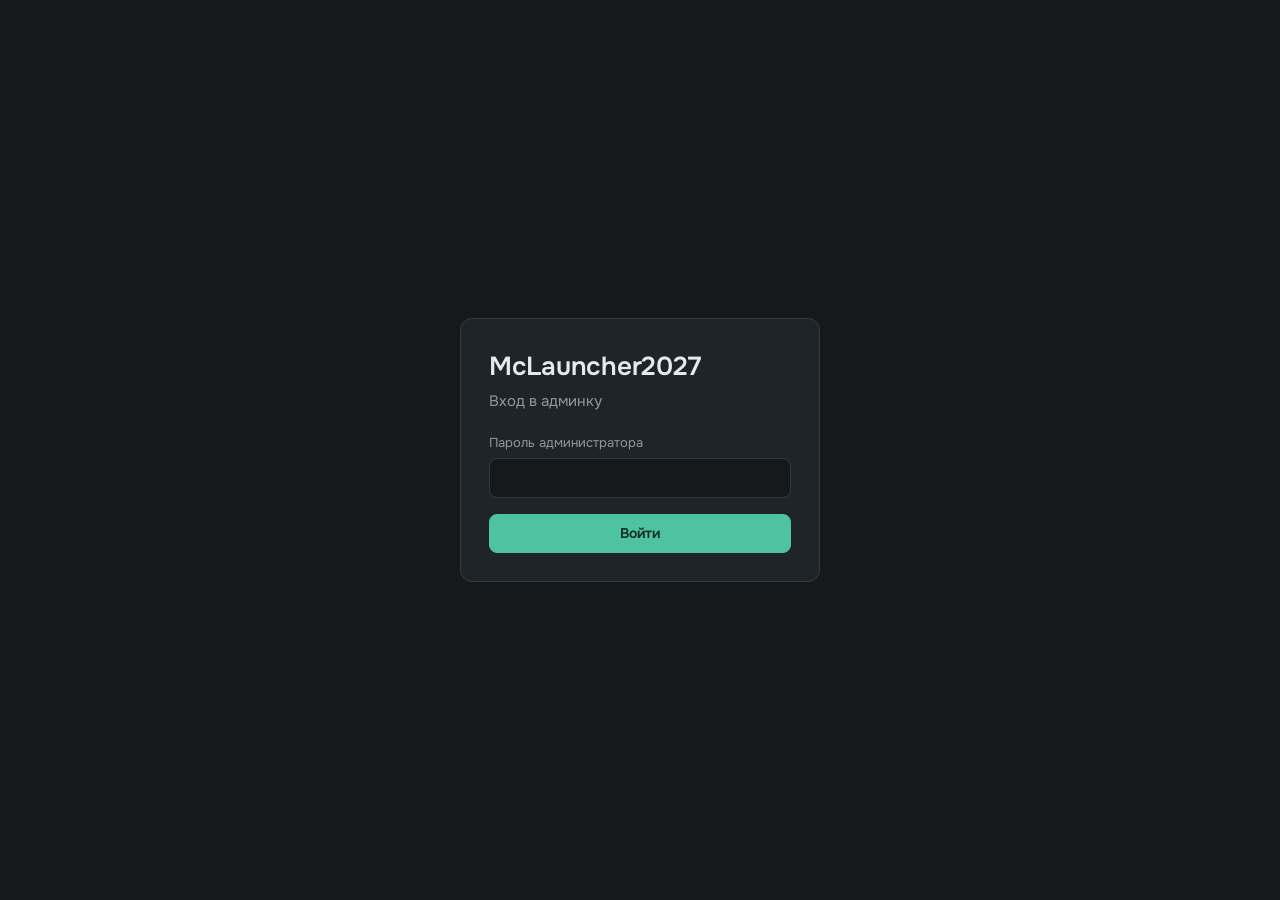
==== server/app/static/admin/index.html @ a1b31156 "add install mods on server" ====
<!doctype html>
<html lang="ru">
<head>
  <meta charset="utf-8" />
  <meta name="viewport" content="width=device-width, initial-scale=1" />
  <title>McLauncher2027 — админка</title>
  <link rel="preconnect" href="https://fonts.googleapis.com" />
  <link rel="preconnect" href="https://fonts.gstatic.com" crossorigin />
  <link href="https://fonts.googleapis.com/css2?family=JetBrains+Mono:wght@400;500&family=Onest:wght@400;500;600&display=swap" rel="stylesheet" />
  <link rel="stylesheet" href="style.css" />
</head>
<body>
  <section id="screen-login" class="login" hidden>
    <form id="login-form" class="login-card">
      <h1>McLauncher2027</h1>
      <p class="muted">Вход в админку</p>
      <label class="field">Пароль администратора
        <input type="password" id="login-password" required autofocus autocomplete="current-password" />
      </label>
      <p id="login-error" class="error-text" role="alert" hidden></p>
      <button type="submit" class="btn btn-primary">Войти</button>
    </form>
  </section>

  <div id="screen-main" class="shell" hidden>
    <aside class="sidebar">
      <div class="brand">McLauncher2027</div>
      <nav id="nav" aria-label="Разделы">
        <a href="#/overview" data-route="overview">Обзор</a>
        <a href="#/mods" data-route="mods">Моды <span class="count" id="nav-mods-count"></span></a>
        <a href="#/server" data-route="server">Сервер</a>
      </nav>
      <button id="btn-logout" class="btn btn-ghost sidebar-foot" type="button">Выйти</button>
    </aside>

    <div class="content">
      <div class="profile-strip" id="profile-strip" aria-live="polite"></div>

      <main>
        <!-- Обзор -->
        <section class="page" data-page="overview" hidden>
          <h1>Обзор</h1>
          <p class="muted lead">Всё ли готово, чтобы игроки зашли на сервер через лаунчер.</p>
          <ul class="checks" id="checks"></ul>
        </section>

        <!-- Моды -->
        <section class="page" data-page="mods" hidden>
          <div class="page-head">
            <h1>Моды</h1>
            <div class="head-actions">
              <button class="btn" id="btn-modrinth" type="button">Найти на Modrinth</button>
              <button class="btn btn-primary" id="btn-add-mods" type="button">Загрузить файлы</button>
            </div>
          </div>

          <div class="toolbar">
            <input type="search" id="mods-search" placeholder="Поиск по названию или файлу" aria-label="Поиск модов" />
            <label class="switch">
              <input type="checkbox" id="mods-all-versions" />
              <span>Показать и другие версии</span>
            </label>
          </div>

          <div id="mods-list"></div>
        </section>

        <!-- Сервер -->
        <section class="page" data-page="server" hidden>
          <h1>Сервер</h1>
          <p class="muted lead">С этим профилем лаунчер ставит Minecraft и подключается к серверу.</p>

          <form id="profile-form" class="panel form-grid" novalidate>
            <label class="field">Версия Minecraft
              <input type="text" id="profile-mc_version" required placeholder="1.21" class="mono" />
            </label>
            <label class="field">Загрузчик
              <select id="profile-loader">
                <option value="vanilla">vanilla</option>
                <option value="forge">forge</option>
                <option value="neoforge">neoforge</option>
                <option value="fabric">fabric</option>
                <option value="quilt">quilt</option>
              </select>
            </label>
            <label class="field" id="field-loader-version">Версия загрузчика
              <input type="text" id="profile-loader_version" placeholder="51.0.33" class="mono" />
            </label>
            <label class="field">Адрес сервера
              <input type="text" id="profile-server_address" required placeholder="192.168.1.183" class="mono" />
            </label>
            <label class="field">Порт
              <input type="number" id="profile-server_port" required min="1" max="65535" placeholder="25565" class="mono" />
            </label>

            <p class="notice" id="profile-notice" hidden>
              После сохранения лаунчеры игроков при следующем запуске заново поставят Minecraft под этот профиль.
            </p>
            <div class="form-actions">
              <button type="submit" class="btn btn-primary" id="profile-save" disabled>Сохранить профиль</button>
              <button type="button" class="btn btn-ghost" id="profile-reset" hidden>Отменить изменения</button>
            </div>
          </form>

          <h2 class="section-title">Подключение к серверу</h2>
          <p class="muted small">Через него админка кладёт на сервер моды из профиля и наш authlib. FTP — если сервер у хостера с панелью (сам сервер ставит панель). SFTP — свой сервер с доступом по SSH.</p>
          <form id="conn-form" class="panel form-grid" novalidate autocomplete="off">
            <label class="field">Протокол
              <select id="conn-protocol">
                <option value="sftp">SFTP (SSH)</option>
                <option value="ftp">FTP</option>
                <option value="ftps">FTPS (FTP + TLS)</option>
              </select>
            </label>
            <div class="two-cols">
              <label class="field">Хост
                <input type="text" id="conn-host" required class="mono" placeholder="192.168.1.10" />
              </label>
              <label class="field">Порт
                <input type="number" id="conn-port" min="1" max="65535" class="mono" placeholder="22" />
              </label>
            </div>
            <label class="field">Пользователь
              <input type="text" id="conn-username" required class="mono" autocomplete="off" />
            </label>
            <label class="field">Пароль
              <input type="password" id="conn-password" class="mono" autocomplete="new-password" />
            </label>
            <label class="field full" id="field-conn-key">Приватный SSH-ключ (вместо пароля)
              <textarea id="conn-key" rows="3" class="mono" spellcheck="false" placeholder="-----BEGIN OPENSSH PRIVATE KEY-----"></textarea>
            </label>
            <label class="field full">Папка сервера (там, где mods/ и server.properties)
              <input type="text" id="conn-server_dir" required class="mono" placeholder="/opt/minecraft/forge" />
            </label>
            <p class="muted small full" id="conn-secrets-hint" hidden></p>
            <p class="muted small full mono" id="conn-hostkey" hidden></p>
            <div class="form-actions">
              <button type="submit" class="btn btn-primary" id="conn-save">Сохранить</button>
              <button type="button" class="btn" id="conn-test" disabled>Проверить подключение</button>
              <button type="button" class="btn btn-ghost" id="conn-reset-key" hidden>Сбросить ключ хоста</button>
            </div>
          </form>

          <h2 class="section-title">Синхронизация с сервером</h2>
          <p class="muted small">Сначала покажу, что изменится. Лишние моды не удаляются, а уходят в <span class="mono">mods_removed/</span>, оригинальный authlib сохраняется рядом как <span class="mono">.orig</span>. После применения перезапустите сервер.</p>
          <div class="panel">
            <div class="form-actions">
              <button type="button" class="btn" id="sync-plan" disabled>Проверить, что изменится</button>
              <button type="button" class="btn btn-primary" id="sync-apply" disabled>Применить</button>
            </div>
            <div id="sync-report" class="sync-report"></div>
          </div>
        </section>
      </main>
    </div>
  </div>

  <!-- Добавление модов -->
  <dialog id="dlg-add" class="dialog dialog-wide">
    <form method="dialog" class="dialog-head">
      <h2>Добавить моды</h2>
      <button class="btn btn-ghost" value="close" aria-label="Закрыть">Закрыть</button>
    </form>

    <div id="dropzone" class="dropzone" tabindex="0" role="button" aria-label="Выбрать jar-файлы">
      <p><strong>Перетащите .jar сюда</strong> или нажмите, чтобы выбрать</p>
      <p class="muted small">Можно сразу несколько файлов</p>
      <input type="file" id="file-input" accept=".jar" multiple hidden />
    </div>

    <div class="defaults" id="add-defaults" hidden>
      <label class="field">Загрузчик
        <input type="text" id="add-loader" class="mono" />
      </label>
      <label class="field">Версия Minecraft
        <input type="text" id="add-mc_version" class="mono" />
      </label>
      <div class="field">Тип для всех
        <div class="segmented" id="add-type-all" role="group" aria-label="Тип для всех файлов">
          <button type="button" data-type="required" aria-pressed="true">Обязательный</button>
          <button type="button" data-type="optional" aria-pressed="false">Необязательный</button>
        </div>
      </div>
    </div>

    <ul class="queue" id="add-queue"></ul>

    <div class="dialog-foot">
      <p class="muted small" id="add-summary"></p>
      <button class="btn btn-primary" id="add-submit" type="button" disabled>Загрузить</button>
    </div>
  </dialog>

  <!-- Редактирование -->
  <dialog id="dlg-modrinth" class="dialog dialog-wide">
    <form method="dialog" class="dialog-head">
      <h2>Моды с Modrinth</h2>
      <button class="btn btn-ghost" value="close" aria-label="Закрыть">Закрыть</button>
    </form>
    <p class="muted small" id="mr-profile"></p>
    <form id="mr-form" class="mr-search">
      <input type="search" id="mr-query" placeholder="Название мода, например JEI" aria-label="Поиск на Modrinth" />
      <div class="segmented" id="mr-type" role="group" aria-label="Тип добавляемых модов">
        <button type="button" data-type="required" aria-pressed="true">Обязательный</button>
        <button type="button" data-type="optional" aria-pressed="false">Необязательный</button>
      </div>
      <button class="btn btn-primary" type="submit">Найти</button>
    </form>
    <ul class="queue mr-results" id="mr-results"></ul>
    <p class="muted small">Показаны только моды с версией под текущий профиль. Обязательные зависимости добавятся сами. Не нашли — загрузите jar вручную.</p>
  </dialog>

  <dialog id="dlg-edit" class="dialog">
    <form id="edit-form" class="edit-form" novalidate>
      <div class="dialog-head">
        <h2>Изменить мод</h2>
        <button class="btn btn-ghost" type="button" id="edit-close">Закрыть</button>
      </div>
      <p class="muted small mono" id="edit-file"></p>
      <label class="field">Название
        <input type="text" id="edit-name" required maxlength="128" />
      </label>
      <label class="field">Описание
        <input type="text" id="edit-description" maxlength="512" />
      </label>
      <div class="field">Тип
        <div class="segmented" id="edit-type" role="group" aria-label="Тип мода">
          <button type="button" data-type="required">Обязательный</button>
          <button type="button" data-type="optional">Необязательный</button>
        </div>
      </div>
      <label class="switch">
        <input type="checkbox" id="edit-server_side" />
        <span>Нужен на сервере (заливать при синхронизации)</span>
      </label>
      <div class="two-cols">
        <label class="field">Загрузчик
          <input type="text" id="edit-loader" required class="mono" />
        </label>
        <label class="field">Версия Minecraft
          <input type="text" id="edit-mc_version" required class="mono" />
        </label>
      </div>
      <p class="muted small">Сам jar-файл не меняется. Чтобы заменить его, удалите мод и загрузите заново.</p>
      <div class="dialog-foot">
        <button class="btn btn-ghost" type="button" id="edit-cancel">Отмена</button>
        <button class="btn btn-primary" type="submit" id="edit-save" disabled>Сохранить</button>
      </div>
    </form>
  </dialog>

  <!-- Удаление -->
  <dialog id="dlg-delete" class="dialog">
    <form method="dialog">
      <h2>Удалить мод?</h2>
      <p id="delete-text"></p>
      <p class="muted small">Мод пропадёт из базы и файл будет удалён с сервера. Игроки перестанут получать его при следующей синхронизации. Отменить удаление нельзя.</p>
      <div class="dialog-foot">
        <button class="btn btn-ghost" value="cancel">Отмена</button>
        <button class="btn btn-danger" value="confirm" id="delete-confirm">Удалить</button>
      </div>
    </form>
  </dialog>

  <div class="toasts" id="toasts" aria-live="polite"></div>

  <script src="app.js"></script>
</body>
</html>
---- server/app/static/admin/style.css ----
:root {
  color-scheme: dark;
  --bg: #16191c;
  --panel: #1f2428;
  --panel-2: #262c31;
  --line: #333b41;
  --text: #e6eaec;
  --muted: #8d99a0;
  --accent: #4fc3a1;
  --accent-ink: #0d2a22;
  --warn: #e3b04b;
  --danger: #e0685a;
  --radius: 8px;
  --font: "Onest", system-ui, -apple-system, "Segoe UI", sans-serif;
  --mono: "JetBrains Mono", ui-monospace, "SF Mono", Menlo, Consolas, monospace;
}

* { box-sizing: border-box; }
[hidden] { display: none !important; }

body {
  margin: 0;
  background: var(--bg);
  color: var(--text);
  font: 15px/1.5 var(--font);
}

h1 { font-size: 26px; font-weight: 600; margin: 0 0 4px; letter-spacing: -0.01em; }
h2 { font-size: 18px; font-weight: 600; margin: 0; }
p { margin: 0 0 8px; }
.muted { color: var(--muted); }
.small { font-size: 13px; }
.mono { font-family: var(--mono); font-size: 13.5px; }
.lead { margin-bottom: 24px; }

:focus-visible { outline: 2px solid var(--accent); outline-offset: 2px; }

/* --- controls --------------------------------------------------------- */
.field { display: block; font-size: 13px; color: var(--muted); }
.field > input, .field > select, .field > .segmented { margin-top: 6px; }

input[type="text"], input[type="password"], input[type="number"], input[type="search"], select {
  width: 100%;
  padding: 9px 11px;
  background: var(--bg);
  border: 1px solid var(--line);
  border-radius: var(--radius);
  color: var(--text);
  font: inherit;
}
input:disabled { opacity: .5; }

.btn {
  padding: 8px 15px;
  border-radius: var(--radius);
  border: 1px solid var(--line);
  background: var(--panel-2);
  color: var(--text);
  font: inherit;
  font-size: 14px;
  cursor: pointer;
}
.btn:hover:not(:disabled) { border-color: var(--muted); }
.btn:disabled { opacity: .45; cursor: not-allowed; }
.btn-primary { background: var(--accent); border-color: var(--accent); color: var(--accent-ink); font-weight: 600; }
.btn-primary:hover:not(:disabled) { border-color: var(--text); }
.btn-ghost { background: transparent; }
.btn-danger { background: transparent; border-color: var(--danger); color: var(--danger); }
.btn-danger:hover:not(:disabled) { background: var(--danger); color: #fff; border-color: var(--danger); }
.btn-sm { padding: 4px 10px; font-size: 13px; }

.segmented { display: inline-flex; border: 1px solid var(--line); border-radius: var(--radius); overflow: hidden; }
.segmented button {
  padding: 7px 12px; background: transparent; border: 0; color: var(--muted);
  font: inherit; font-size: 13px; cursor: pointer;
}
.segmented button + button { border-left: 1px solid var(--line); }
.segmented button[aria-pressed="true"] { background: var(--accent); color: var(--accent-ink); font-weight: 600; }

.switch { display: inline-flex; align-items: center; gap: 8px; font-size: 14px; color: var(--muted); cursor: pointer; white-space: nowrap; }
.switch input { accent-color: var(--accent); width: 16px; height: 16px; margin: 0; }

.error-text { color: var(--danger); font-size: 13px; }

/* --- login ------------------------------------------------------------ */
.login { min-height: 100vh; display: grid; place-items: center; padding: 16px; }
.login-card { width: 100%; max-width: 360px; background: var(--panel); border: 1px solid var(--line); border-radius: 12px; padding: 28px; }
.login-card .field { margin: 20px 0 16px; }
.login-card .btn { width: 100%; }

/* --- shell ------------------------------------------------------------ */
.shell { display: grid; grid-template-columns: 220px 1fr; min-height: 100vh; }
.sidebar { display: flex; flex-direction: column; padding: 20px 14px; border-right: 1px solid var(--line); position: sticky; top: 0; height: 100vh; }
.brand { font-weight: 600; padding: 0 10px 20px; }
#nav { display: flex; flex-direction: column; gap: 2px; }
#nav a {
  display: flex; justify-content: space-between; align-items: center;
  padding: 8px 10px; border-radius: var(--radius);
  color: var(--muted); text-decoration: none;
}
#nav a:hover { color: var(--text); background: var(--panel); }
#nav a[aria-current="page"] { color: var(--text); background: var(--panel-2); box-shadow: inset 3px 0 0 var(--accent); }
.count { font-family: var(--mono); font-size: 12px; color: var(--muted); }
.sidebar-foot { margin-top: auto; }

.content { min-width: 0; }
.profile-strip {
  display: flex; flex-wrap: wrap; align-items: center; gap: 6px 18px;
  padding: 11px 32px; background: var(--panel); border-bottom: 1px solid var(--line);
  font-family: var(--mono); font-size: 13px;
}
.profile-strip .tag { color: var(--accent); }
.profile-strip .sep { color: var(--muted); }
.profile-strip a { color: var(--warn); font-family: var(--font); }

main { max-width: 860px; padding: 28px 32px 64px; }
.page-head { display: flex; justify-content: space-between; align-items: center; gap: 12px; margin-bottom: 18px; }
.panel { background: var(--panel); border: 1px solid var(--line); border-radius: 12px; padding: 22px; }

/* --- overview --------------------------------------------------------- */
.checks { list-style: none; margin: 0; padding: 0; display: grid; gap: 10px; }
.checks li {
  display: grid; grid-template-columns: 22px 1fr auto; gap: 12px; align-items: start;
  background: var(--panel); border: 1px solid var(--line); border-radius: 10px; padding: 14px 16px;
}
.dot { width: 12px; height: 12px; border-radius: 50%; margin-top: 6px; background: var(--muted); }
.dot.ok { background: var(--accent); }
.dot.warn { background: var(--warn); }
.dot.bad { background: var(--danger); }
.checks .title { font-weight: 500; }
.checks .detail { color: var(--muted); font-size: 13.5px; }
.checks a { color: var(--accent); font-size: 14px; white-space: nowrap; }

/* --- mods ------------------------------------------------------------- */
.toolbar { display: flex; gap: 16px; align-items: center; margin-bottom: 22px; }
.group-title { display: flex; align-items: baseline; gap: 10px; margin: 26px 0 8px; }
.group-title .count { font-size: 13px; }
.group-hint { color: var(--muted); font-size: 13px; margin: 0 0 8px; }

.mod {
  display: grid; grid-template-columns: 1fr auto auto; gap: 6px 16px; align-items: center;
  padding: 12px 14px; background: var(--panel); border: 1px solid var(--line); border-radius: 10px;
  margin-bottom: 8px;
}
.mod.other { opacity: .6; }
.mod .name { font-weight: 500; }
.mod .file { font-family: var(--mono); font-size: 12.5px; color: var(--muted); overflow-wrap: anywhere; }
.mod .desc { grid-column: 1; font-size: 13.5px; color: var(--muted); }
.mod .meta { font-family: var(--mono); font-size: 12.5px; color: var(--muted); text-align: right; }
.badge { display: inline-block; font-size: 12px; padding: 1px 8px; border-radius: 99px; border: 1px solid var(--warn); color: var(--warn); margin-left: 8px; font-weight: 400; }

.empty { text-align: center; padding: 48px 16px; border: 1px dashed var(--line); border-radius: 12px; color: var(--muted); }
.empty .btn { margin-top: 12px; }

/* --- server form ------------------------------------------------------ */
.form-grid { display: grid; grid-template-columns: 1fr 1fr; gap: 16px; }
.form-grid .notice, .form-actions { grid-column: 1 / -1; }
.notice { background: rgba(227,176,75,.1); border: 1px solid var(--warn); border-radius: var(--radius); padding: 10px 12px; font-size: 14px; margin: 0; }
.form-actions { display: flex; gap: 10px; }

/* --- dialogs ---------------------------------------------------------- */
.dialog {
  width: min(480px, calc(100vw - 24px)); padding: 22px; border: 1px solid var(--line);
  border-radius: 12px; background: var(--panel); color: var(--text);
}
.dialog-wide { width: min(760px, calc(100vw - 24px)); }
.dialog::backdrop { background: rgba(8, 10, 12, .65); }
.dialog-head { display: flex; justify-content: space-between; align-items: center; margin-bottom: 16px; }
.dialog-foot { display: flex; justify-content: space-between; align-items: center; gap: 12px; margin-top: 18px; }
.dialog-foot .btn:only-child { margin-left: auto; }

.dropzone {
  border: 1.5px dashed var(--line); border-radius: 10px; padding: 26px 16px; text-align: center; cursor: pointer;
}
.dropzone:hover, .dropzone.over { border-color: var(--accent); background: rgba(79,195,161,.06); }
.dropzone p { margin: 0 0 2px; }

.defaults { display: grid; grid-template-columns: 1fr 1fr auto; gap: 14px; margin: 16px 0 6px; align-items: end; }

.queue { list-style: none; margin: 14px 0 0; padding: 0; display: grid; gap: 8px; max-height: 38vh; overflow: auto; }
.queue li {
  display: grid; grid-template-columns: 1fr auto auto; gap: 6px 12px; align-items: center;
  padding: 10px 12px; background: var(--bg); border: 1px solid var(--line); border-radius: 8px;
}
.queue .q-file { grid-column: 1 / -1; font-family: var(--mono); font-size: 12px; color: var(--muted); overflow-wrap: anywhere; }
.queue .q-state { grid-column: 1 / -1; font-size: 13px; }
.queue .q-state.ok { color: var(--accent); }
.queue .q-state.err { color: var(--danger); }
.queue input { padding: 6px 9px; }

/* --- toasts ----------------------------------------------------------- */
.toasts { position: fixed; right: 18px; bottom: 18px; display: grid; gap: 8px; z-index: 50; }
.toast { background: var(--panel-2); border: 1px solid var(--line); border-left: 3px solid var(--accent); border-radius: 8px; padding: 10px 14px; max-width: 340px; font-size: 14px; }
.toast.err { border-left-color: var(--danger); }
@media (prefers-reduced-motion: no-preference) {
  .toast { animation: toast-in .18s ease-out; }
  @keyframes toast-in { from { transform: translateY(6px); opacity: 0; } }
}

/* --- narrow ----------------------------------------------------------- */
@media (max-width: 760px) {
  .shell { grid-template-columns: 1fr; }
  .sidebar { position: static; height: auto; flex-direction: row; align-items: center; gap: 8px; padding: 10px 12px; border-right: 0; border-bottom: 1px solid var(--line); overflow-x: auto; }
  .brand { display: none; }
  #nav { flex-direction: row; }
  .sidebar-foot { margin: 0 0 0 auto; }
  .profile-strip, main { padding-left: 16px; padding-right: 16px; }
  .form-grid, .defaults { grid-template-columns: 1fr; }
  .toolbar { flex-direction: column; align-items: stretch; gap: 10px; }
  .mod { grid-template-columns: 1fr auto; }
  .mod .meta { text-align: left; grid-column: 1; }
}

.edit-form { display: grid; gap: 14px; }
.edit-form .dialog-head, .edit-form .dialog-foot { margin: 0; }
.two-cols { display: grid; grid-template-columns: 1fr 1fr; gap: 14px; }
.mod .actions { display: flex; gap: 8px; }
@media (max-width: 760px) { .two-cols { grid-template-columns: 1fr; } }

.head-actions { display: flex; gap: 8px; }
.mr-search { display: flex; gap: 8px; align-items: center; margin-top: 10px; flex-wrap: wrap; }
.mr-search input[type="search"] { flex: 1; min-width: 200px; }
.mr-results li { display: grid; grid-template-columns: 40px 1fr auto; gap: 4px 12px; align-items: center; }
.mr-results img, .mr-results .mr-noicon { width: 40px; height: 40px; border-radius: 8px; grid-row: span 2; object-fit: cover; background: var(--line); }
.mr-results .mr-title { font-weight: 500; }
.mr-results .mr-meta { font-size: 12.5px; color: var(--muted); }
.mr-results .mr-desc { grid-column: 2 / -1; font-size: 13px; color: var(--muted); }

.section-title { margin: 32px 0 4px; }
.field.full, .form-grid .full { grid-column: 1 / -1; }
.field > textarea { margin-top: 6px; width: 100%; box-sizing: border-box; resize: vertical; background: var(--bg); color: var(--text); border: 1px solid var(--line); border-radius: var(--radius); padding: 8px 10px; }
.sync-report { margin-top: 14px; display: grid; gap: 10px; font-size: 14px; }
.sync-report:empty { display: none; }
.sync-report h3 { font-size: 14px; margin: 0 0 4px; font-weight: 600; }
.sync-report ul { margin: 0; padding-left: 18px; }
.sync-report .add { color: var(--accent); }
.sync-report .del { color: var(--warn); }
.sync-report .err { color: var(--danger, #e5484d); }
@media (max-width: 640px) { .form-grid, .two-cols { grid-template-columns: 1fr; } }
.badge-muted { border-color: var(--line); color: var(--muted); }
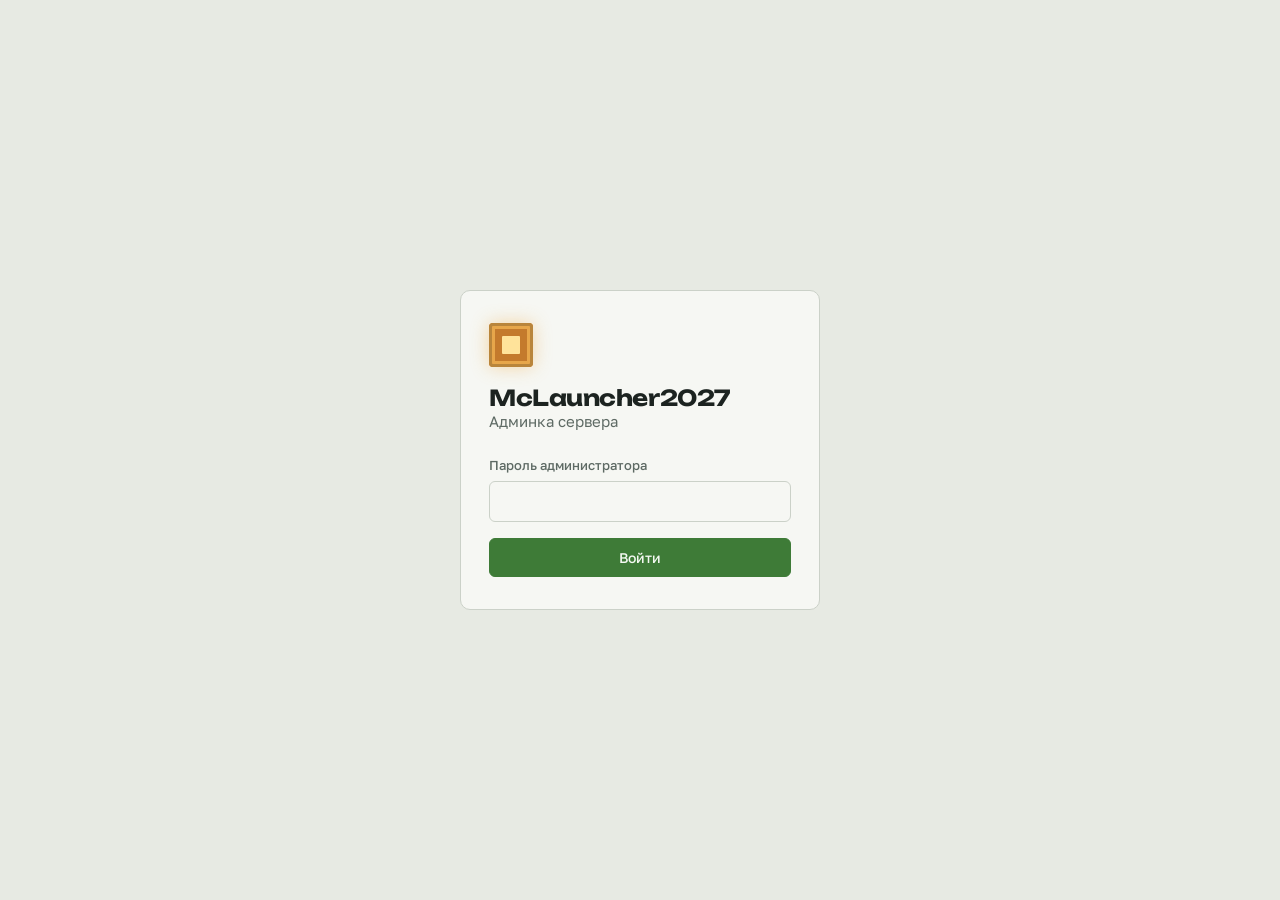
==== commit 432225da: "ref: redesign admin panel and add server config editor" ====
--- a/server/app/static/admin/index.html
+++ b/server/app/static/admin/index.html
@@ -6,93 +6,179 @@
   <title>McLauncher2027 — админка</title>
   <link rel="preconnect" href="https://fonts.googleapis.com" />
   <link rel="preconnect" href="https://fonts.gstatic.com" crossorigin />
-  <link href="https://fonts.googleapis.com/css2?family=JetBrains+Mono:wght@400;500&family=Onest:wght@400;500;600&display=swap" rel="stylesheet" />
+  <link href="https://fonts.googleapis.com/css2?family=Golos+Text:wght@400;500;600&family=JetBrains+Mono:wght@400;500&family=Unbounded:wght@500;700&display=swap" rel="stylesheet" />
   <link rel="stylesheet" href="style.css" />
 </head>
 <body>
   <section id="screen-login" class="login" hidden>
     <form id="login-form" class="login-card">
+      <div class="lamp lamp-big active" aria-hidden="true"></div>
       <h1>McLauncher2027</h1>
-      <p class="muted">Вход в админку</p>
+      <p class="muted">Админка сервера</p>
       <label class="field">Пароль администратора
         <input type="password" id="login-password" required autofocus autocomplete="current-password" />
       </label>
       <p id="login-error" class="error-text" role="alert" hidden></p>
-      <button type="submit" class="btn btn-primary">Войти</button>
+      <button type="submit" class="btn btn-primary btn-block">Войти</button>
     </form>
   </section>
 
   <div id="screen-main" class="shell" hidden>
     <aside class="sidebar">
-      <div class="brand">McLauncher2027</div>
+      <div class="brand">McLauncher<span>2027</span></div>
       <nav id="nav" aria-label="Разделы">
         <a href="#/overview" data-route="overview">Обзор</a>
-        <a href="#/mods" data-route="mods">Моды <span class="count" id="nav-mods-count"></span></a>
-        <a href="#/server" data-route="server">Сервер</a>
+        <a href="#/mods" data-route="mods">Моды <span class="nav-badge" id="nav-mods-badge"></span></a>
+        <a href="#/console" data-route="console">Консоль</a>
+        <a href="#/properties" data-route="properties">Параметры игры</a>
+        <a href="#/settings" data-route="settings">Подключение <span class="nav-badge warn" id="nav-settings-badge"></span></a>
       </nav>
-      <button id="btn-logout" class="btn btn-ghost sidebar-foot" type="button">Выйти</button>
+      <button id="btn-logout" class="btn btn-ghost btn-sm sidebar-foot" type="button">Выйти</button>
     </aside>
 
     <div class="content">
-      <div class="profile-strip" id="profile-strip" aria-live="polite"></div>
+      <!-- Строка статуса сервера: видна на всех страницах -->
+      <header class="statusbar" id="statusbar">
+        <div class="lamp" id="sb-lamp" aria-hidden="true"></div>
+        <div class="sb-main">
+          <div class="sb-state" id="sb-state" aria-live="polite">Сервер</div>
+          <div class="sb-sub" id="sb-sub"></div>
+        </div>
+        <div class="sb-actions" id="sb-actions" hidden>
+          <button type="button" class="btn btn-sm" data-action="start">Запустить</button>
+          <button type="button" class="btn btn-sm" data-action="restart">Перезапустить</button>
+          <button type="button" class="btn btn-sm btn-danger" data-action="stop">Остановить</button>
+        </div>
+        <button type="button" class="btn btn-ghost btn-sm" id="sb-refresh" aria-label="Обновить статус">Обновить</button>
+      </header>
 
       <main>
         <!-- Обзор -->
         <section class="page" data-page="overview" hidden>
-          <h1>Обзор</h1>
-          <p class="muted lead">Всё ли готово, чтобы игроки зашли на сервер через лаунчер.</p>
+          <div class="page-head">
+            <div>
+              <h1>Обзор</h1>
+              <p class="lead">Всё ли готово, чтобы игроки зашли через лаунчер.</p>
+            </div>
+          </div>
           <ul class="checks" id="checks"></ul>
         </section>
 
         <!-- Моды -->
         <section class="page" data-page="mods" hidden>
           <div class="page-head">
-            <h1>Моды</h1>
+            <div>
+              <h1>Моды</h1>
+              <p class="lead" id="mods-lead"></p>
+            </div>
             <div class="head-actions">
               <button class="btn" id="btn-modrinth" type="button">Найти на Modrinth</button>
-              <button class="btn btn-primary" id="btn-add-mods" type="button">Загрузить файлы</button>
-            </div>
-          </div>
+              <button class="btn btn-primary" id="btn-add-mods" type="button">Загрузить jar</button>
+            </div>
+          </div>
+
+          <!-- Сверка и заливка на сервер -->
+          <section class="sync" id="sync" aria-live="polite">
+            <div class="sync-head">
+              <div class="sync-text" id="sync-text"></div>
+              <div class="sync-actions" id="sync-actions"></div>
+            </div>
+            <div class="sync-body" id="sync-body" hidden></div>
+          </section>
 
           <div class="toolbar">
-            <input type="search" id="mods-search" placeholder="Поиск по названию или файлу" aria-label="Поиск модов" />
+            <input type="search" id="mods-search" placeholder="Найти среди загруженных" aria-label="Поиск модов" />
+            <div class="segmented" id="mods-filter" role="group" aria-label="Тип модов">
+              <button type="button" data-filter="all" aria-pressed="true">Все</button>
+              <button type="button" data-filter="required" aria-pressed="false">Обязательные</button>
+              <button type="button" data-filter="optional" aria-pressed="false">Необязательные</button>
+            </div>
             <label class="switch">
               <input type="checkbox" id="mods-all-versions" />
-              <span>Показать и другие версии</span>
+              <span>Другие версии</span>
             </label>
           </div>
 
-          <div id="mods-list"></div>
-        </section>
-
-        <!-- Сервер -->
-        <section class="page" data-page="server" hidden>
-          <h1>Сервер</h1>
-          <p class="muted lead">С этим профилем лаунчер ставит Minecraft и подключается к серверу.</p>
-
-          <form id="profile-form" class="panel form-grid" novalidate>
-            <label class="field">Версия Minecraft
-              <input type="text" id="profile-mc_version" required placeholder="1.21" class="mono" />
-            </label>
-            <label class="field">Загрузчик
-              <select id="profile-loader">
-                <option value="vanilla">vanilla</option>
-                <option value="forge">forge</option>
-                <option value="neoforge">neoforge</option>
-                <option value="fabric">fabric</option>
-                <option value="quilt">quilt</option>
-              </select>
-            </label>
-            <label class="field" id="field-loader-version">Версия загрузчика
-              <input type="text" id="profile-loader_version" placeholder="51.0.33" class="mono" />
-            </label>
-            <label class="field">Адрес сервера
-              <input type="text" id="profile-server_address" required placeholder="192.168.1.183" class="mono" />
-            </label>
-            <label class="field">Порт
-              <input type="number" id="profile-server_port" required min="1" max="65535" placeholder="25565" class="mono" />
-            </label>
-
+          <div id="mods-list" class="mod-list"></div>
+        </section>
+
+        <!-- Консоль -->
+        <section class="page" data-page="console" hidden>
+          <div class="page-head">
+            <div>
+              <h1>Консоль</h1>
+              <p class="lead" id="console-hint">Лог сервера и команды через RCON.</p>
+            </div>
+            <label class="switch"><input type="checkbox" id="log-follow" checked /> <span>Следить за логом</span></label>
+          </div>
+
+          <div class="terminal">
+            <pre class="term-log" id="log-output" tabindex="0" aria-label="Лог сервера"></pre>
+            <pre class="term-rcon" id="rcon-output" aria-live="polite" hidden></pre>
+            <form id="rcon-form" class="term-input" hidden>
+              <span class="prompt" aria-hidden="true">&gt;</span>
+              <input type="text" id="rcon-input" placeholder="list, say Привет, op Ник, time set day" autocomplete="off" spellcheck="false" aria-label="Команда сервера" />
+              <button class="btn btn-sm btn-primary" type="submit">Отправить</button>
+            </form>
+            <div class="term-off" id="rcon-off" hidden>
+              <span>Команды недоступны: RCON выключен в server.properties.</span>
+              <button type="button" class="btn btn-sm" id="rcon-enable">Включить RCON</button>
+            </div>
+          </div>
+        </section>
+
+        <!-- Параметры игры -->
+        <section class="page" data-page="properties" hidden>
+          <div class="page-head">
+            <div>
+              <h1>Параметры игры</h1>
+              <p class="lead" id="props-lead">Файл server.properties на сервере.</p>
+            </div>
+            <input type="search" id="props-search" class="head-search" placeholder="Найти параметр" aria-label="Поиск параметра" />
+          </div>
+          <div id="props-root"></div>
+
+          <div class="savebar" id="props-savebar" hidden>
+            <span id="props-dirty"></span>
+            <button type="button" class="btn btn-ghost btn-sm" id="props-reset">Отменить</button>
+            <button type="button" class="btn btn-sm" id="props-save">Сохранить</button>
+            <button type="button" class="btn btn-sm btn-primary" id="props-save-restart" hidden>Сохранить и перезапустить</button>
+          </div>
+        </section>
+
+        <!-- Подключение -->
+        <section class="page" data-page="settings" hidden>
+          <div class="page-head">
+            <div>
+              <h1>Подключение</h1>
+              <p class="lead">Что ставит лаунчер игрокам и как админка достаёт до файлов сервера.</p>
+            </div>
+          </div>
+
+          <form id="profile-form" class="card" novalidate>
+            <div class="card-head">
+              <h2>Профиль сервера</h2>
+              <p>С ним лаунчер ставит Minecraft и подключается к серверу.</p>
+            </div>
+            <div class="form-grid">
+              <label class="field">Версия Minecraft
+                <input type="text" id="profile-mc_version" required placeholder="1.21" class="mono" list="mc-versions" autocomplete="off" />
+              </label>
+              <label class="field">Загрузчик
+                <select id="profile-loader" data-loaders="vanilla"></select>
+              </label>
+              <label class="field" id="field-loader-version">Версия загрузчика
+                <input type="text" id="profile-loader_version" placeholder="51.0.33" class="mono" />
+              </label>
+              <div class="field-pair">
+                <label class="field">Адрес для игроков
+                  <input type="text" id="profile-server_address" required placeholder="play.example.ru" class="mono" />
+                </label>
+                <label class="field field-port">Порт
+                  <input type="number" id="profile-server_port" required min="1" max="65535" placeholder="25565" class="mono" />
+                </label>
+              </div>
+            </div>
             <p class="notice" id="profile-notice" hidden>
               После сохранения лаунчеры игроков при следующем запуске заново поставят Minecraft под этот профиль.
             </p>
@@ -102,78 +188,75 @@
             </div>
           </form>
 
-          <h2 class="section-title">Подключение к серверу</h2>
-          <p class="muted small">Через него админка кладёт на сервер моды из профиля и наш authlib. FTP — если сервер у хостера с панелью (сам сервер ставит панель). SFTP — свой сервер с доступом по SSH.</p>
-          <form id="conn-form" class="panel form-grid" novalidate autocomplete="off">
-            <label class="field">Протокол
-              <select id="conn-protocol">
-                <option value="sftp">SFTP (SSH)</option>
-                <option value="ftp">FTP</option>
-                <option value="ftps">FTPS (FTP + TLS)</option>
-              </select>
-            </label>
-            <div class="two-cols">
-              <label class="field">Хост
-                <input type="text" id="conn-host" required class="mono" placeholder="192.168.1.10" />
-              </label>
-              <label class="field">Порт
-                <input type="number" id="conn-port" min="1" max="65535" class="mono" placeholder="22" />
-              </label>
-            </div>
-            <label class="field">Пользователь
-              <input type="text" id="conn-username" required class="mono" autocomplete="off" />
-            </label>
-            <label class="field">Пароль
-              <input type="password" id="conn-password" class="mono" autocomplete="new-password" />
-            </label>
-            <label class="field full" id="field-conn-key">Приватный SSH-ключ (вместо пароля)
-              <textarea id="conn-key" rows="3" class="mono" spellcheck="false" placeholder="-----BEGIN OPENSSH PRIVATE KEY-----"></textarea>
-            </label>
-            <label class="field full">Папка сервера (там, где mods/ и server.properties)
-              <input type="text" id="conn-server_dir" required class="mono" placeholder="/opt/minecraft/forge" />
-            </label>
-            <p class="muted small full" id="conn-secrets-hint" hidden></p>
-            <p class="muted small full mono" id="conn-hostkey" hidden></p>
+          <form id="conn-form" class="card" novalidate autocomplete="off">
+            <div class="card-head">
+              <h2>Доступ к файлам сервера</h2>
+              <p>Нужен для заливки модов, логов, консоли и параметров игры. FTP — сервер у хостера с панелью, SFTP — свой сервер с SSH.</p>
+            </div>
+            <div class="form-grid">
+              <label class="field">Протокол
+                <select id="conn-protocol">
+                  <option value="sftp">SFTP (SSH)</option>
+                  <option value="ftp">FTP</option>
+                  <option value="ftps">FTPS (FTP + TLS)</option>
+                </select>
+              </label>
+              <div class="field-pair">
+                <label class="field">Хост
+                  <input type="text" id="conn-host" required class="mono" placeholder="192.168.1.10" />
+                </label>
+                <label class="field field-port">Порт
+                  <input type="number" id="conn-port" min="1" max="65535" class="mono" placeholder="22" />
+                </label>
+              </div>
+              <label class="field">Пользователь
+                <input type="text" id="conn-username" required class="mono" autocomplete="off" />
+              </label>
+              <label class="field">Пароль
+                <input type="password" id="conn-password" class="mono" autocomplete="new-password" />
+              </label>
+              <label class="field full">Папка сервера, где лежат mods/ и server.properties
+                <input type="text" id="conn-server_dir" required class="mono" placeholder="/opt/minecraft/forge" />
+              </label>
+              <label class="field full" id="field-conn-key">Приватный SSH-ключ вместо пароля
+                <textarea id="conn-key" rows="3" class="mono" spellcheck="false" placeholder="-----BEGIN OPENSSH PRIVATE KEY-----"></textarea>
+              </label>
+              <label class="field full" id="field-conn-service">systemd-сервис для запуска и остановки
+                <input type="text" id="conn-service_name" class="mono" placeholder="пусто — найду по папке сервера" />
+              </label>
+            </div>
+            <p class="hint" id="conn-secrets-hint" hidden></p>
+            <p class="hint mono" id="conn-hostkey" hidden></p>
             <div class="form-actions">
               <button type="submit" class="btn btn-primary" id="conn-save">Сохранить</button>
               <button type="button" class="btn" id="conn-test" disabled>Проверить подключение</button>
               <button type="button" class="btn btn-ghost" id="conn-reset-key" hidden>Сбросить ключ хоста</button>
             </div>
           </form>
-
-          <h2 class="section-title">Синхронизация с сервером</h2>
-          <p class="muted small">Сначала покажу, что изменится. Лишние моды не удаляются, а уходят в <span class="mono">mods_removed/</span>, оригинальный authlib сохраняется рядом как <span class="mono">.orig</span>. После применения перезапустите сервер.</p>
-          <div class="panel">
-            <div class="form-actions">
-              <button type="button" class="btn" id="sync-plan" disabled>Проверить, что изменится</button>
-              <button type="button" class="btn btn-primary" id="sync-apply" disabled>Применить</button>
-            </div>
-            <div id="sync-report" class="sync-report"></div>
-          </div>
         </section>
       </main>
     </div>
   </div>
 
-  <!-- Добавление модов -->
+  <!-- Загрузка jar -->
   <dialog id="dlg-add" class="dialog dialog-wide">
     <form method="dialog" class="dialog-head">
-      <h2>Добавить моды</h2>
-      <button class="btn btn-ghost" value="close" aria-label="Закрыть">Закрыть</button>
+      <h2>Загрузить jar</h2>
+      <button class="btn btn-ghost btn-sm" value="close">Закрыть</button>
     </form>
 
     <div id="dropzone" class="dropzone" tabindex="0" role="button" aria-label="Выбрать jar-файлы">
       <p><strong>Перетащите .jar сюда</strong> или нажмите, чтобы выбрать</p>
-      <p class="muted small">Можно сразу несколько файлов</p>
+      <p class="muted small">Можно несколько файлов сразу</p>
       <input type="file" id="file-input" accept=".jar" multiple hidden />
     </div>
 
     <div class="defaults" id="add-defaults" hidden>
       <label class="field">Загрузчик
-        <input type="text" id="add-loader" class="mono" />
+        <select id="add-loader" data-loaders></select>
       </label>
       <label class="field">Версия Minecraft
-        <input type="text" id="add-mc_version" class="mono" />
+        <input type="text" id="add-mc_version" class="mono" list="mc-versions" autocomplete="off" />
       </label>
       <div class="field">Тип для всех
         <div class="segmented" id="add-type-all" role="group" aria-label="Тип для всех файлов">
@@ -191,30 +274,34 @@
     </div>
   </dialog>
 
-  <!-- Редактирование -->
+  <!-- Modrinth -->
   <dialog id="dlg-modrinth" class="dialog dialog-wide">
     <form method="dialog" class="dialog-head">
-      <h2>Моды с Modrinth</h2>
-      <button class="btn btn-ghost" value="close" aria-label="Закрыть">Закрыть</button>
+      <h2>Modrinth</h2>
+      <button class="btn btn-ghost btn-sm" value="close">Закрыть</button>
     </form>
     <p class="muted small" id="mr-profile"></p>
     <form id="mr-form" class="mr-search">
       <input type="search" id="mr-query" placeholder="Название мода, например JEI" aria-label="Поиск на Modrinth" />
+      <button class="btn btn-primary" type="submit">Найти</button>
+    </form>
+    <div class="mr-type">
+      <span class="muted small">Добавлять как</span>
       <div class="segmented" id="mr-type" role="group" aria-label="Тип добавляемых модов">
         <button type="button" data-type="required" aria-pressed="true">Обязательный</button>
         <button type="button" data-type="optional" aria-pressed="false">Необязательный</button>
       </div>
-      <button class="btn btn-primary" type="submit">Найти</button>
-    </form>
+    </div>
     <ul class="queue mr-results" id="mr-results"></ul>
-    <p class="muted small">Показаны только моды с версией под текущий профиль. Обязательные зависимости добавятся сами. Не нашли — загрузите jar вручную.</p>
+    <p class="muted small">Показаны моды с версией под текущий профиль. Обязательные зависимости добавятся сами.</p>
   </dialog>
 
+  <!-- Редактирование мода -->
   <dialog id="dlg-edit" class="dialog">
     <form id="edit-form" class="edit-form" novalidate>
       <div class="dialog-head">
         <h2>Изменить мод</h2>
-        <button class="btn btn-ghost" type="button" id="edit-close">Закрыть</button>
+        <button class="btn btn-ghost btn-sm" type="button" id="edit-close">Закрыть</button>
       </div>
       <p class="muted small mono" id="edit-file"></p>
       <label class="field">Название
@@ -231,17 +318,17 @@
       </div>
       <label class="switch">
         <input type="checkbox" id="edit-server_side" />
-        <span>Нужен на сервере (заливать при синхронизации)</span>
-      </label>
-      <div class="two-cols">
+        <span>Нужен и на сервере — заливать при синхронизации</span>
+      </label>
+      <div class="field-pair">
         <label class="field">Загрузчик
-          <input type="text" id="edit-loader" required class="mono" />
+          <select id="edit-loader" data-loaders></select>
         </label>
         <label class="field">Версия Minecraft
-          <input type="text" id="edit-mc_version" required class="mono" />
+          <input type="text" id="edit-mc_version" required class="mono" list="mc-versions" autocomplete="off" />
         </label>
       </div>
-      <p class="muted small">Сам jar-файл не меняется. Чтобы заменить его, удалите мод и загрузите заново.</p>
+      <p class="muted small">Сам jar не меняется. Чтобы заменить файл, удалите мод и загрузите заново.</p>
       <div class="dialog-foot">
         <button class="btn btn-ghost" type="button" id="edit-cancel">Отмена</button>
         <button class="btn btn-primary" type="submit" id="edit-save" disabled>Сохранить</button>
@@ -249,21 +336,22 @@
     </form>
   </dialog>
 
-  <!-- Удаление -->
-  <dialog id="dlg-delete" class="dialog">
+  <!-- Подтверждение -->
+  <dialog id="dlg-confirm" class="dialog">
     <form method="dialog">
-      <h2>Удалить мод?</h2>
-      <p id="delete-text"></p>
-      <p class="muted small">Мод пропадёт из базы и файл будет удалён с сервера. Игроки перестанут получать его при следующей синхронизации. Отменить удаление нельзя.</p>
+      <h2 id="confirm-title"></h2>
+      <div id="confirm-body" class="confirm-body"></div>
       <div class="dialog-foot">
         <button class="btn btn-ghost" value="cancel">Отмена</button>
-        <button class="btn btn-danger" value="confirm" id="delete-confirm">Удалить</button>
+        <button class="btn btn-primary" value="ok" id="confirm-ok"></button>
       </div>
     </form>
   </dialog>
 
+  <datalist id="mc-versions"></datalist>
   <div class="toasts" id="toasts" aria-live="polite"></div>
 
+  <script src="properties-schema.js"></script>
   <script src="app.js"></script>
 </body>
 </html>
--- a/server/app/static/admin/style.css
+++ b/server/app/static/admin/style.css
@@ -1,18 +1,46 @@
+/* Камень и мох: светлая тема по умолчанию, тёмная — по системной настройке. */
 :root {
-  color-scheme: dark;
-  --bg: #16191c;
-  --panel: #1f2428;
-  --panel-2: #262c31;
-  --line: #333b41;
-  --text: #e6eaec;
-  --muted: #8d99a0;
-  --accent: #4fc3a1;
-  --accent-ink: #0d2a22;
-  --warn: #e3b04b;
-  --danger: #e0685a;
-  --radius: 8px;
-  --font: "Onest", system-ui, -apple-system, "Segoe UI", sans-serif;
+  color-scheme: light;
+  --ground: #e7eae3;
+  --surface: #f6f7f3;
+  --sunken: #dde1d8;
+  --ink: #1c2320;
+  --muted: #5e6a64;
+  --line: #cbd1c8;
+  --moss: #3e7b37;
+  --moss-ink: #f4f9f2;
+  --moss-wash: rgba(62, 123, 55, .1);
+  --redstone: #b42318;
+  --redstone-wash: rgba(180, 35, 24, .08);
+  --gold: #a86b0c;
+  --gold-wash: rgba(168, 107, 12, .1);
+  --term-bg: #1d2421;
+  --term-ink: #d3dbd5;
+  --radius: 6px;
+  --font: "Golos Text", system-ui, -apple-system, "Segoe UI", sans-serif;
+  --display: "Unbounded", "Golos Text", system-ui, sans-serif;
   --mono: "JetBrains Mono", ui-monospace, "SF Mono", Menlo, Consolas, monospace;
+}
+
+@media (prefers-color-scheme: dark) {
+  :root {
+    color-scheme: dark;
+    --ground: #141816;
+    --surface: #1c211e;
+    --sunken: #101311;
+    --ink: #e4e9e3;
+    --muted: #93a097;
+    --line: #2f3833;
+    --moss: #74ba67;
+    --moss-ink: #0f1d0c;
+    --moss-wash: rgba(116, 186, 103, .12);
+    --redstone: #f06a5c;
+    --redstone-wash: rgba(240, 106, 92, .1);
+    --gold: #e0a944;
+    --gold-wash: rgba(224, 169, 68, .1);
+    --term-bg: #0d100e;
+    --term-ink: #cfd8d1;
+  }
 }
 
 * { box-sizing: border-box; }
@@ -20,221 +48,360 @@
 
 body {
   margin: 0;
-  background: var(--bg);
-  color: var(--text);
-  font: 15px/1.5 var(--font);
-}
-
-h1 { font-size: 26px; font-weight: 600; margin: 0 0 4px; letter-spacing: -0.01em; }
-h2 { font-size: 18px; font-weight: 600; margin: 0; }
+  background: var(--ground);
+  color: var(--ink);
+  font: 15px/1.55 var(--font);
+  -webkit-font-smoothing: antialiased;
+}
+
+h1, h2, h3 { margin: 0; font-weight: 600; }
+h1 { font: 700 28px/1.15 var(--display); letter-spacing: -0.02em; }
+h2 { font-size: 17px; line-height: 1.3; }
+h3 { font-size: 14px; }
 p { margin: 0 0 8px; }
+a { color: var(--moss); }
 .muted { color: var(--muted); }
 .small { font-size: 13px; }
-.mono { font-family: var(--mono); font-size: 13.5px; }
-.lead { margin-bottom: 24px; }
-
-:focus-visible { outline: 2px solid var(--accent); outline-offset: 2px; }
+.mono { font-family: var(--mono); font-size: 0.88em; }
+.error-text, .bad-text { color: var(--redstone); }
+
+:focus-visible { outline: 2px solid var(--moss); outline-offset: 2px; }
 
 /* --- controls --------------------------------------------------------- */
-.field { display: block; font-size: 13px; color: var(--muted); }
-.field > input, .field > select, .field > .segmented { margin-top: 6px; }
-
-input[type="text"], input[type="password"], input[type="number"], input[type="search"], select {
+.field { display: block; font-size: 13px; font-weight: 500; color: var(--muted); }
+.field > input, .field > select, .field > textarea, .field > .segmented { margin-top: 6px; }
+
+input[type="text"], input[type="password"], input[type="number"], input[type="search"], select, textarea {
   width: 100%;
   padding: 9px 11px;
-  background: var(--bg);
+  background: var(--surface);
   border: 1px solid var(--line);
   border-radius: var(--radius);
-  color: var(--text);
+  color: var(--ink);
   font: inherit;
-}
-input:disabled { opacity: .5; }
+  font-weight: 400;
+}
+input.mono, textarea.mono { font-family: var(--mono); font-size: 13.5px; }
+input:hover:not(:disabled), select:hover:not(:disabled), textarea:hover { border-color: var(--muted); }
+input:disabled { opacity: .55; }
+textarea { resize: vertical; }
+select {
+  -webkit-appearance: none;
+  appearance: none;
+  padding-right: 34px;
+  background-image: url("data:image/svg+xml,%3Csvg xmlns='http://www.w3.org/2000/svg' width='12' height='8' viewBox='0 0 12 8'%3E%3Cpath d='M1 1.5l5 5 5-5' fill='none' stroke='%23889188' stroke-width='1.6' stroke-linecap='round' stroke-linejoin='round'/%3E%3C/svg%3E");
+  background-repeat: no-repeat;
+  background-position: right 12px center;
+  cursor: pointer;
+}
+input[type="checkbox"] { accent-color: var(--moss); }
 
 .btn {
+  display: inline-flex; align-items: center; justify-content: center; gap: 6px;
   padding: 8px 15px;
   border-radius: var(--radius);
   border: 1px solid var(--line);
-  background: var(--panel-2);
-  color: var(--text);
-  font: inherit;
-  font-size: 14px;
+  background: var(--surface);
+  color: var(--ink);
+  font: inherit; font-size: 14px; font-weight: 500;
+  text-decoration: none;
   cursor: pointer;
+  white-space: nowrap;
 }
 .btn:hover:not(:disabled) { border-color: var(--muted); }
 .btn:disabled { opacity: .45; cursor: not-allowed; }
-.btn-primary { background: var(--accent); border-color: var(--accent); color: var(--accent-ink); font-weight: 600; }
-.btn-primary:hover:not(:disabled) { border-color: var(--text); }
-.btn-ghost { background: transparent; }
-.btn-danger { background: transparent; border-color: var(--danger); color: var(--danger); }
-.btn-danger:hover:not(:disabled) { background: var(--danger); color: #fff; border-color: var(--danger); }
-.btn-sm { padding: 4px 10px; font-size: 13px; }
-
-.segmented { display: inline-flex; border: 1px solid var(--line); border-radius: var(--radius); overflow: hidden; }
+.btn-primary { background: var(--moss); border-color: var(--moss); color: var(--moss-ink); }
+.btn-primary:hover:not(:disabled) { border-color: var(--ink); }
+.btn-ghost { background: transparent; border-color: transparent; color: var(--muted); }
+.btn-ghost:hover:not(:disabled) { color: var(--ink); border-color: var(--line); }
+.btn-ghost-danger:hover:not(:disabled) { color: var(--redstone); border-color: var(--redstone); }
+.btn-danger { color: var(--redstone); border-color: var(--redstone); background: transparent; }
+.btn-danger:hover:not(:disabled) { background: var(--redstone-wash); border-color: var(--redstone); }
+.btn-danger-solid { background: var(--redstone); border-color: var(--redstone); color: #fff; }
+.btn-sm { padding: 5px 11px; font-size: 13px; }
+.btn-block { width: 100%; }
+
+.segmented { display: inline-flex; padding: 3px; gap: 2px; background: var(--sunken); border-radius: var(--radius); }
 .segmented button {
-  padding: 7px 12px; background: transparent; border: 0; color: var(--muted);
-  font: inherit; font-size: 13px; cursor: pointer;
-}
-.segmented button + button { border-left: 1px solid var(--line); }
-.segmented button[aria-pressed="true"] { background: var(--accent); color: var(--accent-ink); font-weight: 600; }
+  padding: 6px 12px; background: transparent; border: 0; border-radius: 4px; color: var(--muted);
+  font: inherit; font-size: 13px; font-weight: 500; cursor: pointer; white-space: nowrap;
+}
+.segmented button:hover { color: var(--ink); }
+.segmented button[aria-pressed="true"] { background: var(--surface); color: var(--ink); box-shadow: 0 0 0 1px var(--line); }
+.segmented-sm button { padding: 4px 9px; font-size: 12.5px; }
 
 .switch { display: inline-flex; align-items: center; gap: 8px; font-size: 14px; color: var(--muted); cursor: pointer; white-space: nowrap; }
-.switch input { accent-color: var(--accent); width: 16px; height: 16px; margin: 0; }
-
-.error-text { color: var(--danger); font-size: 13px; }
+.switch input { width: 16px; height: 16px; margin: 0; }
+
+/* Переключатель для булевых параметров */
+.toggle {
+  -webkit-appearance: none; appearance: none;
+  width: 40px; height: 22px; margin: 0; flex: none;
+  border-radius: 11px; background: var(--line); position: relative; cursor: pointer;
+  transition: background .15s;
+}
+.toggle::after {
+  content: ""; position: absolute; top: 3px; left: 3px; width: 16px; height: 16px;
+  border-radius: 50%; background: var(--surface); transition: transform .15s;
+}
+.toggle:checked { background: var(--moss); }
+.toggle:checked::after { transform: translateX(18px); }
+
+/* --- лампа: главный знак статуса ---------------------------------------------- */
+.lamp {
+  width: 26px; height: 26px; flex: none; border-radius: 4px;
+  background: #4a3a2e;
+  box-shadow: inset 0 0 0 3px rgba(0,0,0,.25), inset 0 0 0 6px #6b5644;
+  position: relative;
+}
+.lamp::after { content: ""; position: absolute; inset: 8px; border-radius: 1px; background: #5a4738; }
+.lamp.active { background: #c47a2c; box-shadow: inset 0 0 0 3px rgba(0,0,0,.2), inset 0 0 0 6px #e7a64a, 0 0 18px rgba(240, 170, 70, .45); }
+.lamp.active::after { background: #ffe39a; }
+.lamp.bad { background: #6e1d16; box-shadow: inset 0 0 0 3px rgba(0,0,0,.25), inset 0 0 0 6px #a32a1f, 0 0 14px rgba(200, 40, 30, .35); }
+.lamp.bad::after { background: #e0483a; }
+.lamp.transition::after { background: #ffe39a; }
+@media (prefers-reduced-motion: no-preference) {
+  .lamp.transition { animation: lamp-blink 1s steps(2, jump-none) infinite; }
+  @keyframes lamp-blink { 50% { box-shadow: inset 0 0 0 3px rgba(0,0,0,.2), inset 0 0 0 6px #e7a64a, 0 0 18px rgba(240, 170, 70, .45); } }
+}
+.lamp-big { width: 44px; height: 44px; margin-bottom: 18px; }
+.lamp-big::after { inset: 13px; }
 
 /* --- login ------------------------------------------------------------ */
 .login { min-height: 100vh; display: grid; place-items: center; padding: 16px; }
-.login-card { width: 100%; max-width: 360px; background: var(--panel); border: 1px solid var(--line); border-radius: 12px; padding: 28px; }
-.login-card .field { margin: 20px 0 16px; }
-.login-card .btn { width: 100%; }
+.login-card { width: 100%; max-width: 360px; background: var(--surface); border: 1px solid var(--line); border-radius: 10px; padding: 32px 28px; }
+.login-card h1 { font-size: 22px; }
+.login-card .field { margin: 22px 0 16px; }
 
 /* --- shell ------------------------------------------------------------ */
-.shell { display: grid; grid-template-columns: 220px 1fr; min-height: 100vh; }
-.sidebar { display: flex; flex-direction: column; padding: 20px 14px; border-right: 1px solid var(--line); position: sticky; top: 0; height: 100vh; }
-.brand { font-weight: 600; padding: 0 10px 20px; }
+.shell { display: grid; grid-template-columns: 216px 1fr; min-height: 100vh; }
+.sidebar { display: flex; flex-direction: column; padding: 22px 12px; border-right: 1px solid var(--line); position: sticky; top: 0; height: 100vh; }
+.brand { font: 700 15px/1 var(--display); letter-spacing: -0.02em; padding: 4px 10px 26px; }
+.brand span { color: var(--moss); }
 #nav { display: flex; flex-direction: column; gap: 2px; }
 #nav a {
   display: flex; justify-content: space-between; align-items: center;
   padding: 8px 10px; border-radius: var(--radius);
-  color: var(--muted); text-decoration: none;
-}
-#nav a:hover { color: var(--text); background: var(--panel); }
-#nav a[aria-current="page"] { color: var(--text); background: var(--panel-2); box-shadow: inset 3px 0 0 var(--accent); }
-.count { font-family: var(--mono); font-size: 12px; color: var(--muted); }
-.sidebar-foot { margin-top: auto; }
-
-.content { min-width: 0; }
-.profile-strip {
-  display: flex; flex-wrap: wrap; align-items: center; gap: 6px 18px;
-  padding: 11px 32px; background: var(--panel); border-bottom: 1px solid var(--line);
-  font-family: var(--mono); font-size: 13px;
-}
-.profile-strip .tag { color: var(--accent); }
-.profile-strip .sep { color: var(--muted); }
-.profile-strip a { color: var(--warn); font-family: var(--font); }
-
-main { max-width: 860px; padding: 28px 32px 64px; }
-.page-head { display: flex; justify-content: space-between; align-items: center; gap: 12px; margin-bottom: 18px; }
-.panel { background: var(--panel); border: 1px solid var(--line); border-radius: 12px; padding: 22px; }
-
-/* --- overview --------------------------------------------------------- */
-.checks { list-style: none; margin: 0; padding: 0; display: grid; gap: 10px; }
-.checks li {
-  display: grid; grid-template-columns: 22px 1fr auto; gap: 12px; align-items: start;
-  background: var(--panel); border: 1px solid var(--line); border-radius: 10px; padding: 14px 16px;
-}
-.dot { width: 12px; height: 12px; border-radius: 50%; margin-top: 6px; background: var(--muted); }
-.dot.ok { background: var(--accent); }
-.dot.warn { background: var(--warn); }
-.dot.bad { background: var(--danger); }
-.checks .title { font-weight: 500; }
-.checks .detail { color: var(--muted); font-size: 13.5px; }
-.checks a { color: var(--accent); font-size: 14px; white-space: nowrap; }
-
-/* --- mods ------------------------------------------------------------- */
-.toolbar { display: flex; gap: 16px; align-items: center; margin-bottom: 22px; }
-.group-title { display: flex; align-items: baseline; gap: 10px; margin: 26px 0 8px; }
-.group-title .count { font-size: 13px; }
-.group-hint { color: var(--muted); font-size: 13px; margin: 0 0 8px; }
-
-.mod {
-  display: grid; grid-template-columns: 1fr auto auto; gap: 6px 16px; align-items: center;
-  padding: 12px 14px; background: var(--panel); border: 1px solid var(--line); border-radius: 10px;
-  margin-bottom: 8px;
-}
-.mod.other { opacity: .6; }
-.mod .name { font-weight: 500; }
-.mod .file { font-family: var(--mono); font-size: 12.5px; color: var(--muted); overflow-wrap: anywhere; }
-.mod .desc { grid-column: 1; font-size: 13.5px; color: var(--muted); }
-.mod .meta { font-family: var(--mono); font-size: 12.5px; color: var(--muted); text-align: right; }
-.badge { display: inline-block; font-size: 12px; padding: 1px 8px; border-radius: 99px; border: 1px solid var(--warn); color: var(--warn); margin-left: 8px; font-weight: 400; }
-
-.empty { text-align: center; padding: 48px 16px; border: 1px dashed var(--line); border-radius: 12px; color: var(--muted); }
-.empty .btn { margin-top: 12px; }
-
-/* --- server form ------------------------------------------------------ */
-.form-grid { display: grid; grid-template-columns: 1fr 1fr; gap: 16px; }
-.form-grid .notice, .form-actions { grid-column: 1 / -1; }
-.notice { background: rgba(227,176,75,.1); border: 1px solid var(--warn); border-radius: var(--radius); padding: 10px 12px; font-size: 14px; margin: 0; }
-.form-actions { display: flex; gap: 10px; }
-
-/* --- dialogs ---------------------------------------------------------- */
+  color: var(--muted); text-decoration: none; font-weight: 500;
+}
+#nav a:hover { color: var(--ink); background: var(--sunken); }
+#nav a[aria-current="page"] { color: var(--ink); background: var(--surface); box-shadow: 0 0 0 1px var(--line); }
+.nav-badge { font-size: 12px; color: var(--muted); font-variant-numeric: tabular-nums; }
+.nav-badge.warn { color: var(--gold); font-weight: 700; }
+.sidebar-foot { margin-top: auto; align-self: flex-start; }
+
+.content { min-width: 0; display: flex; flex-direction: column; }
+
+.statusbar {
+  position: sticky; top: 0; z-index: 10;
+  display: flex; align-items: center; gap: 14px;
+  padding: 12px 36px;
+  background: var(--surface); border-bottom: 1px solid var(--line);
+}
+.sb-main { flex: 1; min-width: 0; }
+.sb-state { font-weight: 600; }
+.sb-sub { font-size: 13px; color: var(--muted); overflow: hidden; text-overflow: ellipsis; white-space: nowrap; }
+.sb-actions { display: flex; gap: 6px; }
+
+main { width: 100%; max-width: 940px; padding: 32px 36px 96px; }
+.page-head { display: flex; justify-content: space-between; align-items: flex-end; gap: 16px; margin-bottom: 24px; flex-wrap: wrap; }
+.lead { color: var(--muted); margin: 6px 0 0; max-width: 62ch; }
+.head-actions { display: flex; gap: 8px; }
+.head-search { width: 240px; }
+
+/* --- обзор ------------------------------------------------------------ */
+.checks { list-style: none; margin: 0; padding: 0; background: var(--surface); border: 1px solid var(--line); border-radius: 10px; }
+.check { display: grid; grid-template-columns: 18px 1fr auto; gap: 14px; align-items: center; padding: 14px 18px; }
+.check + .check { border-top: 1px solid var(--line); }
+.check-mark { width: 12px; height: 12px; border-radius: 2px; background: var(--muted); }
+.check.ok .check-mark { background: var(--moss); }
+.check.warn .check-mark { background: var(--gold); }
+.check.bad .check-mark { background: var(--redstone); }
+.check-title { font-weight: 500; }
+.check-detail { color: var(--muted); font-size: 13.5px; overflow-wrap: anywhere; }
+
+/* --- моды: сверка с сервером --------------------------------------------- */
+.sync { border: 1px solid var(--line); border-left-width: 4px; border-radius: var(--radius); background: var(--surface); margin-bottom: 24px; }
+.sync.ok { border-left-color: var(--moss); }
+.sync.warn { border-left-color: var(--gold); background: linear-gradient(var(--gold-wash), var(--gold-wash)), var(--surface); }
+.sync.bad { border-left-color: var(--redstone); }
+.sync-head { display: flex; align-items: center; gap: 12px 16px; padding: 14px 16px; flex-wrap: wrap; }
+.sync-text { flex: 1 1 280px; display: flex; flex-direction: column; }
+.sync-text span { font-size: 13.5px; color: var(--muted); }
+.sync-actions { display: flex; gap: 6px; flex-wrap: wrap; }
+.sync-body { border-top: 1px solid var(--line); padding: 12px 16px 16px; display: grid; gap: 8px; }
+.sync-body h3 { font-family: var(--mono); font-weight: 500; font-size: 13px; color: var(--muted); margin-top: 4px; }
+.diff { list-style: none; margin: 0; padding: 0; display: grid; gap: 2px; font-size: 13.5px; }
+.diff li { display: grid; grid-template-columns: 130px 1fr; gap: 10px; overflow-wrap: anywhere; }
+.diff-op { color: var(--muted); }
+.diff .add .diff-op { color: var(--moss); font-weight: 600; }
+.diff .del .diff-op { color: var(--gold); font-weight: 600; }
+.diff .bad { color: var(--redstone); }
+.diff .ok .diff-op { color: var(--moss); }
+.diff .same { color: var(--muted); }
+
+/* --- моды: список ------------------------------------------------------- */
+.toolbar { display: flex; gap: 12px; align-items: center; margin-bottom: 8px; flex-wrap: wrap; }
+.toolbar input[type="search"] { flex: 1 1 220px; width: auto; }
+.group-title { display: flex; align-items: baseline; gap: 10px; margin: 26px 0 2px; }
+.count { font-size: 13px; color: var(--muted); font-variant-numeric: tabular-nums; }
+.group-hint { color: var(--muted); font-size: 13px; margin: 0 0 10px; }
+
+.mods { list-style: none; margin: 0; padding: 0; background: var(--surface); border: 1px solid var(--line); border-radius: 10px; }
+.mod { display: flex; align-items: center; gap: 16px; padding: 11px 14px 11px 16px; }
+.mod + .mod { border-top: 1px solid var(--line); }
+.mod.other .mod-main { opacity: .6; }
+.mod-main { flex: 1; min-width: 0; }
+.mod-name { display: flex; align-items: center; flex-wrap: wrap; gap: 4px 8px; font-weight: 500; }
+.mod-desc { font-size: 13.5px; color: var(--muted); }
+.mod-file { color: var(--muted); font-size: 12px; overflow-wrap: anywhere; }
+.mod-actions { display: flex; gap: 2px; }
+
+.tag { font-size: 12px; font-weight: 500; padding: 0 7px; border-radius: 3px; background: var(--sunken); color: var(--muted); line-height: 20px; }
+.tag-ok { background: var(--moss-wash); color: var(--moss); }
+.tag-warn { background: var(--gold-wash); color: var(--gold); }
+
+.stray-list { list-style: none; margin: 0; padding: 10px 16px; border: 1px dashed var(--line); border-radius: 10px; color: var(--muted); display: grid; gap: 2px; overflow-wrap: anywhere; }
+
+.empty { text-align: center; padding: 44px 20px; border: 1px dashed var(--line); border-radius: 10px; color: var(--muted); margin-top: 16px; }
+.empty-title { color: var(--ink); font-weight: 600; font-size: 16px; }
+.empty-actions { display: flex; gap: 8px; justify-content: center; margin-top: 16px; flex-wrap: wrap; }
+
+/* --- консоль ------------------------------------------------------------ */
+.terminal { background: var(--term-bg); color: var(--term-ink); border-radius: 10px; overflow: hidden; }
+.term-log, .term-rcon { margin: 0; padding: 14px 16px; font: 12.5px/1.55 var(--mono); white-space: pre-wrap; overflow-wrap: anywhere; overflow: auto; }
+.term-log { height: min(60vh, 560px); }
+.term-rcon { max-height: 200px; border-top: 1px solid rgba(255,255,255,.08); }
+.term-rcon .cmd { color: #9fd793; }
+.term-rcon .err { color: #f3897d; }
+.term-input { display: flex; align-items: center; gap: 10px; padding: 10px 12px 10px 16px; border-top: 1px solid rgba(255,255,255,.08); }
+.term-input .prompt { font-family: var(--mono); color: #9fd793; }
+.term-input input { flex: 1; background: transparent; border: 0; color: var(--term-ink); font-family: var(--mono); font-size: 13.5px; padding: 6px 0; }
+.term-input input:focus-visible { outline: none; }
+.term-input:focus-within { box-shadow: inset 0 0 0 2px #74ba67; }
+.term-off { display: flex; align-items: center; justify-content: space-between; gap: 12px; padding: 12px 16px; border-top: 1px solid rgba(255,255,255,.08); font-size: 13.5px; flex-wrap: wrap; }
+.term-off .btn { background: transparent; color: var(--term-ink); border-color: rgba(255,255,255,.2); }
+
+/* --- параметры игры ----------------------------------------------------- */
+.prop-group { margin-bottom: 32px; }
+.prop-group > h2 { margin-bottom: 10px; }
+.props { list-style: none; margin: 0; padding: 0; background: var(--surface); border: 1px solid var(--line); border-radius: 10px; }
+.prop { display: grid; grid-template-columns: 1fr minmax(200px, 280px); gap: 6px 24px; align-items: center; padding: 12px 16px; border-left: 3px solid transparent; }
+.prop + .prop { border-top: 1px solid var(--line); }
+.prop.prop-bool { grid-template-columns: 1fr auto; }
+.prop.dirty { border-left-color: var(--moss); background: var(--moss-wash); }
+.prop-label label { font-weight: 500; cursor: pointer; }
+.prop-key { font-size: 12px; color: var(--muted); display: flex; gap: 8px; flex-wrap: wrap; }
+.prop-absent { font-family: var(--font); font-style: italic; }
+.prop-desc { font-size: 13px; color: var(--muted); margin: 2px 0 0; max-width: 58ch; }
+.prop-control { display: flex; justify-content: flex-end; }
+.prop-control > input:not(.toggle), .prop-control > select, .prop-input-wrap { width: 100%; }
+.prop-input-wrap { display: flex; gap: 6px; }
+.prop-input-wrap input { flex: 1; min-width: 0; }
+.prop-add { display: flex; gap: 8px; margin-top: 10px; flex-wrap: wrap; }
+.prop-add input { flex: 1 1 160px; width: auto; }
+
+.savebar {
+  position: sticky; bottom: 16px; z-index: 5;
+  display: flex; align-items: center; gap: 8px;
+  width: fit-content; margin: 0 0 0 auto; padding: 8px 8px 8px 16px;
+  background: var(--ink); color: var(--ground); border-radius: 8px;
+  box-shadow: 0 6px 24px rgba(0,0,0,.25);
+}
+.savebar span { margin-right: 8px; font-weight: 500; font-size: 14px; }
+.savebar .btn { background: transparent; color: var(--ground); border-color: rgba(255,255,255,.25); }
+.savebar .btn-ghost { border-color: transparent; }
+.savebar .btn-primary { background: var(--moss); border-color: var(--moss); color: var(--moss-ink); }
+@media (prefers-color-scheme: dark) { .savebar .btn { border-color: rgba(0,0,0,.25); } }
+@media (prefers-reduced-motion: no-preference) {
+  .savebar:not([hidden]) { animation: bar-in .2s ease-out; }
+  @keyframes bar-in { from { transform: translateY(12px); opacity: 0; } }
+}
+
+/* --- подключение -------------------------------------------------------- */
+.card { background: var(--surface); border: 1px solid var(--line); border-radius: 10px; padding: 22px 24px; margin-bottom: 24px; }
+.card-head { margin-bottom: 18px; }
+.card-head p { color: var(--muted); font-size: 13.5px; margin: 4px 0 0; max-width: 64ch; }
+.form-grid { display: grid; grid-template-columns: 1fr 1fr; gap: 16px 20px; }
+.form-grid .full { grid-column: 1 / -1; }
+.field-pair { display: grid; grid-template-columns: 1fr 110px; gap: 12px; }
+.form-actions { display: flex; gap: 10px; margin-top: 20px; flex-wrap: wrap; }
+.notice { background: var(--gold-wash); border-left: 3px solid var(--gold); border-radius: 4px; padding: 10px 14px; font-size: 14px; margin: 16px 0 0; }
+.hint { font-size: 13px; color: var(--muted); margin: 12px 0 0; overflow-wrap: anywhere; }
+
+/* --- диалоги ------------------------------------------------------------ */
 .dialog {
-  width: min(480px, calc(100vw - 24px)); padding: 22px; border: 1px solid var(--line);
-  border-radius: 12px; background: var(--panel); color: var(--text);
+  width: min(480px, calc(100vw - 24px)); padding: 22px 24px; border: 1px solid var(--line);
+  border-radius: 10px; background: var(--surface); color: var(--ink);
 }
 .dialog-wide { width: min(760px, calc(100vw - 24px)); }
-.dialog::backdrop { background: rgba(8, 10, 12, .65); }
-.dialog-head { display: flex; justify-content: space-between; align-items: center; margin-bottom: 16px; }
-.dialog-foot { display: flex; justify-content: space-between; align-items: center; gap: 12px; margin-top: 18px; }
+.dialog::backdrop { background: rgba(14, 18, 16, .55); }
+.dialog h2 { font-size: 18px; }
+.dialog-head { display: flex; justify-content: space-between; align-items: center; margin-bottom: 14px; }
+.dialog-foot { display: flex; justify-content: space-between; align-items: center; gap: 12px; margin-top: 20px; }
 .dialog-foot .btn:only-child { margin-left: auto; }
-
-.dropzone {
-  border: 1.5px dashed var(--line); border-radius: 10px; padding: 26px 16px; text-align: center; cursor: pointer;
-}
-.dropzone:hover, .dropzone.over { border-color: var(--accent); background: rgba(79,195,161,.06); }
+.confirm-body { margin-top: 10px; overflow-wrap: anywhere; }
+#dlg-confirm .dialog-foot { justify-content: flex-end; }
+
+.dropzone { border: 1.5px dashed var(--line); border-radius: 8px; padding: 28px 16px; text-align: center; cursor: pointer; }
+.dropzone:hover, .dropzone.over { border-color: var(--moss); background: var(--moss-wash); }
 .dropzone p { margin: 0 0 2px; }
 
 .defaults { display: grid; grid-template-columns: 1fr 1fr auto; gap: 14px; margin: 16px 0 6px; align-items: end; }
 
-.queue { list-style: none; margin: 14px 0 0; padding: 0; display: grid; gap: 8px; max-height: 38vh; overflow: auto; }
+.queue { list-style: none; margin: 14px 0 0; padding: 0; display: grid; gap: 8px; max-height: 42vh; overflow: auto; }
 .queue li {
   display: grid; grid-template-columns: 1fr auto auto; gap: 6px 12px; align-items: center;
-  padding: 10px 12px; background: var(--bg); border: 1px solid var(--line); border-radius: 8px;
-}
+  padding: 10px 12px; background: var(--ground); border: 1px solid var(--line); border-radius: 8px;
+}
+.queue .q-desc { grid-column: 1 / -1; }
 .queue .q-file { grid-column: 1 / -1; font-family: var(--mono); font-size: 12px; color: var(--muted); overflow-wrap: anywhere; }
 .queue .q-state { grid-column: 1 / -1; font-size: 13px; }
-.queue .q-state.ok { color: var(--accent); }
-.queue .q-state.err { color: var(--danger); }
+.queue .q-state.ok { color: var(--moss); }
+.queue .q-state.err { color: var(--redstone); }
 .queue input { padding: 6px 9px; }
+
+.mr-search { display: flex; gap: 8px; margin-top: 4px; }
+.mr-search input { flex: 1; }
+.mr-type { display: flex; align-items: center; gap: 10px; margin-top: 10px; }
+.mr-results li { grid-template-columns: 40px 1fr auto; gap: 4px 12px; }
+.mr-results img, .mr-results .mr-noicon { width: 40px; height: 40px; border-radius: 6px; grid-row: span 2; object-fit: cover; background: var(--line); }
+.mr-results .mr-title { font-weight: 600; }
+.mr-results .mr-meta { font-size: 12.5px; color: var(--muted); }
+.mr-results .mr-desc { grid-column: 2 / -1; font-size: 13px; color: var(--muted); }
+.mr-results li.muted, .mr-results li.error-text { display: block; }
+
+.edit-form { display: grid; gap: 14px; }
+.edit-form .dialog-head, .edit-form .dialog-foot { margin: 0; }
+.edit-form .field-pair { grid-template-columns: 1fr 1fr; }
 
 /* --- toasts ----------------------------------------------------------- */
 .toasts { position: fixed; right: 18px; bottom: 18px; display: grid; gap: 8px; z-index: 50; }
-.toast { background: var(--panel-2); border: 1px solid var(--line); border-left: 3px solid var(--accent); border-radius: 8px; padding: 10px 14px; max-width: 340px; font-size: 14px; }
-.toast.err { border-left-color: var(--danger); }
+.toast { background: var(--ink); color: var(--ground); border-radius: 6px; padding: 10px 14px; max-width: 360px; font-size: 14px; box-shadow: 0 6px 20px rgba(0,0,0,.2); }
+.toast.err { background: var(--redstone); color: #fff; }
 @media (prefers-reduced-motion: no-preference) {
   .toast { animation: toast-in .18s ease-out; }
   @keyframes toast-in { from { transform: translateY(6px); opacity: 0; } }
 }
 
-/* --- narrow ----------------------------------------------------------- */
-@media (max-width: 760px) {
+/* --- узкие экраны ------------------------------------------------------- */
+@media (max-width: 820px) {
   .shell { grid-template-columns: 1fr; }
-  .sidebar { position: static; height: auto; flex-direction: row; align-items: center; gap: 8px; padding: 10px 12px; border-right: 0; border-bottom: 1px solid var(--line); overflow-x: auto; }
+  .sidebar { position: static; height: auto; flex-direction: row; align-items: center; gap: 8px; padding: 8px 12px; border-right: 0; border-bottom: 1px solid var(--line); overflow-x: auto; }
   .brand { display: none; }
   #nav { flex-direction: row; }
+  #nav a { white-space: nowrap; gap: 6px; }
   .sidebar-foot { margin: 0 0 0 auto; }
-  .profile-strip, main { padding-left: 16px; padding-right: 16px; }
+  .statusbar { padding: 10px 16px; flex-wrap: wrap; }
+  .sb-actions { order: 3; width: 100%; }
+  main { padding: 24px 16px 96px; }
+  h1 { font-size: 23px; }
+  .head-search { width: 100%; }
   .form-grid, .defaults { grid-template-columns: 1fr; }
-  .toolbar { flex-direction: column; align-items: stretch; gap: 10px; }
-  .mod { grid-template-columns: 1fr auto; }
-  .mod .meta { text-align: left; grid-column: 1; }
-}
-
-.edit-form { display: grid; gap: 14px; }
-.edit-form .dialog-head, .edit-form .dialog-foot { margin: 0; }
-.two-cols { display: grid; grid-template-columns: 1fr 1fr; gap: 14px; }
-.mod .actions { display: flex; gap: 8px; }
-@media (max-width: 760px) { .two-cols { grid-template-columns: 1fr; } }
-
-.head-actions { display: flex; gap: 8px; }
-.mr-search { display: flex; gap: 8px; align-items: center; margin-top: 10px; flex-wrap: wrap; }
-.mr-search input[type="search"] { flex: 1; min-width: 200px; }
-.mr-results li { display: grid; grid-template-columns: 40px 1fr auto; gap: 4px 12px; align-items: center; }
-.mr-results img, .mr-results .mr-noicon { width: 40px; height: 40px; border-radius: 8px; grid-row: span 2; object-fit: cover; background: var(--line); }
-.mr-results .mr-title { font-weight: 500; }
-.mr-results .mr-meta { font-size: 12.5px; color: var(--muted); }
-.mr-results .mr-desc { grid-column: 2 / -1; font-size: 13px; color: var(--muted); }
-
-.section-title { margin: 32px 0 4px; }
-.field.full, .form-grid .full { grid-column: 1 / -1; }
-.field > textarea { margin-top: 6px; width: 100%; box-sizing: border-box; resize: vertical; background: var(--bg); color: var(--text); border: 1px solid var(--line); border-radius: var(--radius); padding: 8px 10px; }
-.sync-report { margin-top: 14px; display: grid; gap: 10px; font-size: 14px; }
-.sync-report:empty { display: none; }
-.sync-report h3 { font-size: 14px; margin: 0 0 4px; font-weight: 600; }
-.sync-report ul { margin: 0; padding-left: 18px; }
-.sync-report .add { color: var(--accent); }
-.sync-report .del { color: var(--warn); }
-.sync-report .err { color: var(--danger, #e5484d); }
-@media (max-width: 640px) { .form-grid, .two-cols { grid-template-columns: 1fr; } }
-.badge-muted { border-color: var(--line); color: var(--muted); }
+  .prop, .prop.prop-bool { grid-template-columns: 1fr; }
+  .prop.prop-bool { grid-template-columns: 1fr auto; }
+  .prop-control { justify-content: stretch; }
+  .mod { flex-wrap: wrap; }
+  .diff li { grid-template-columns: 1fr; gap: 0; }
+  .savebar { width: auto; margin: 0; flex-wrap: wrap; }
+}
